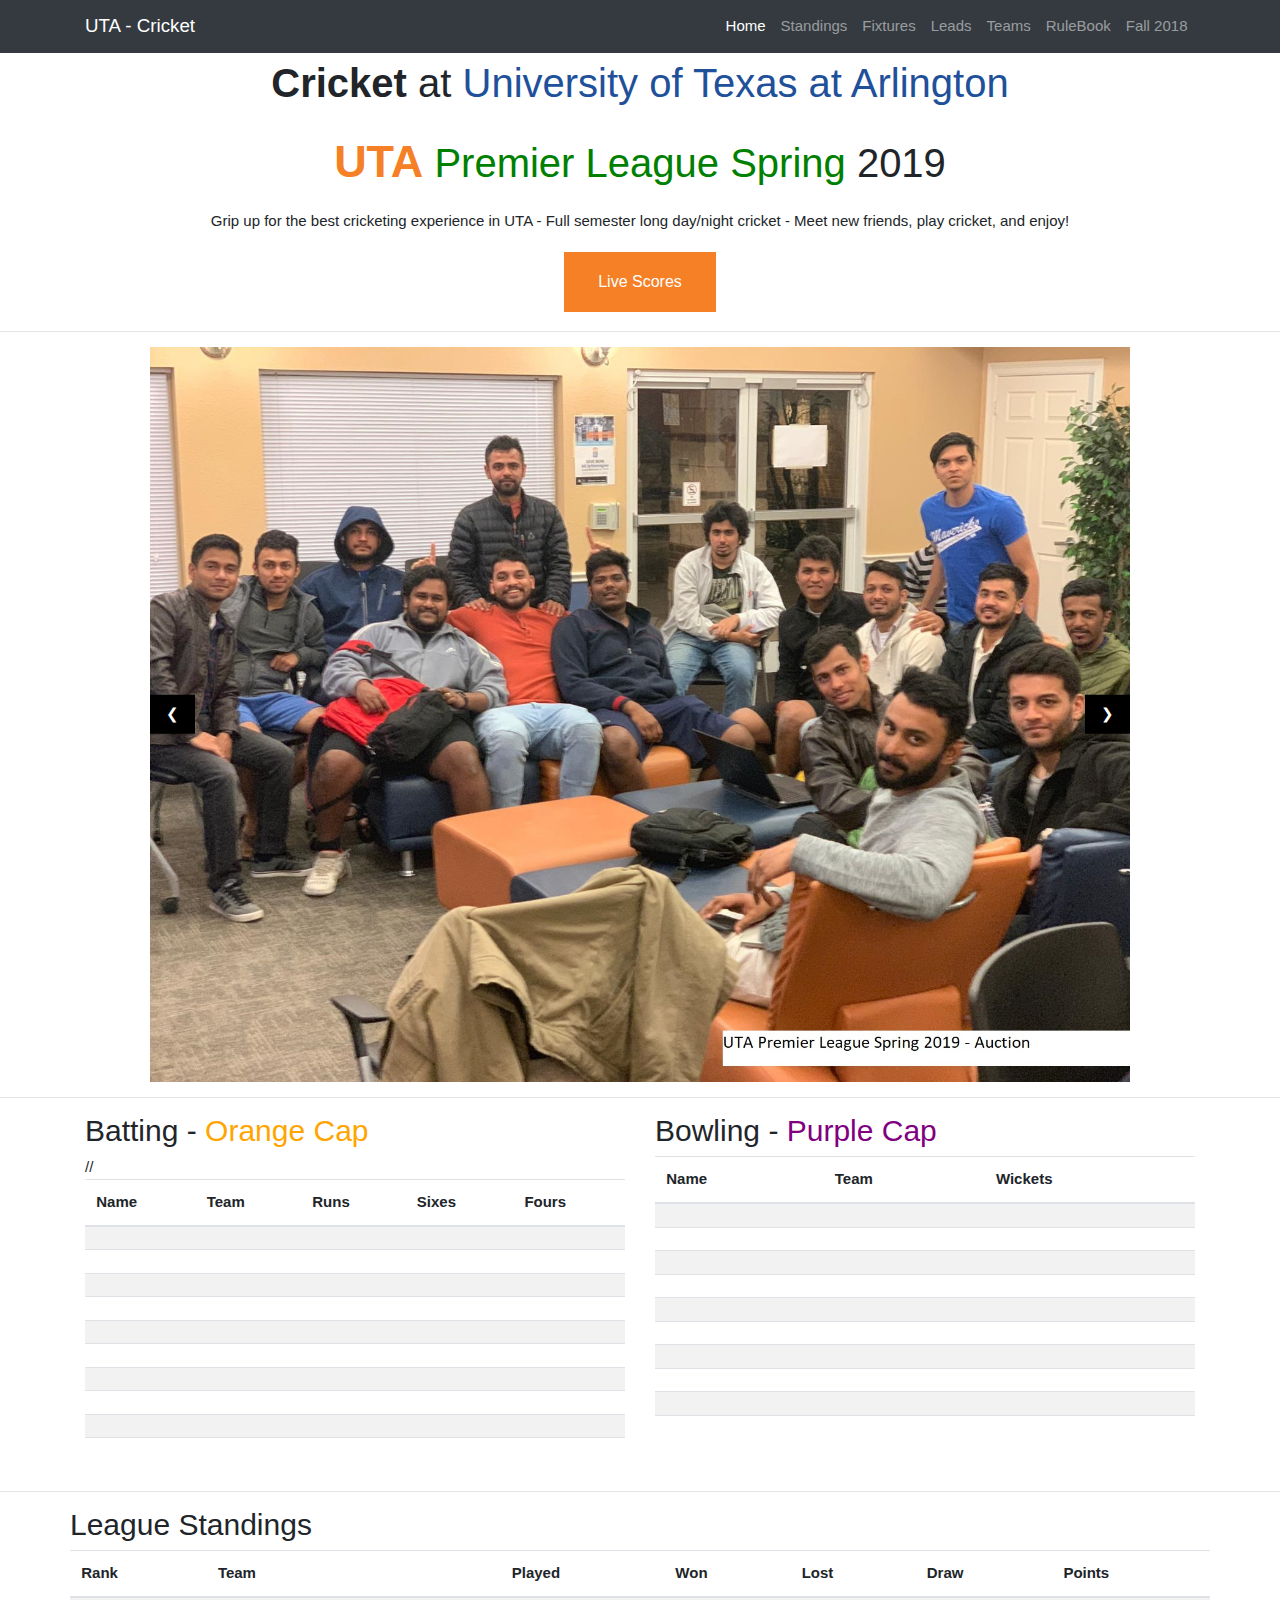
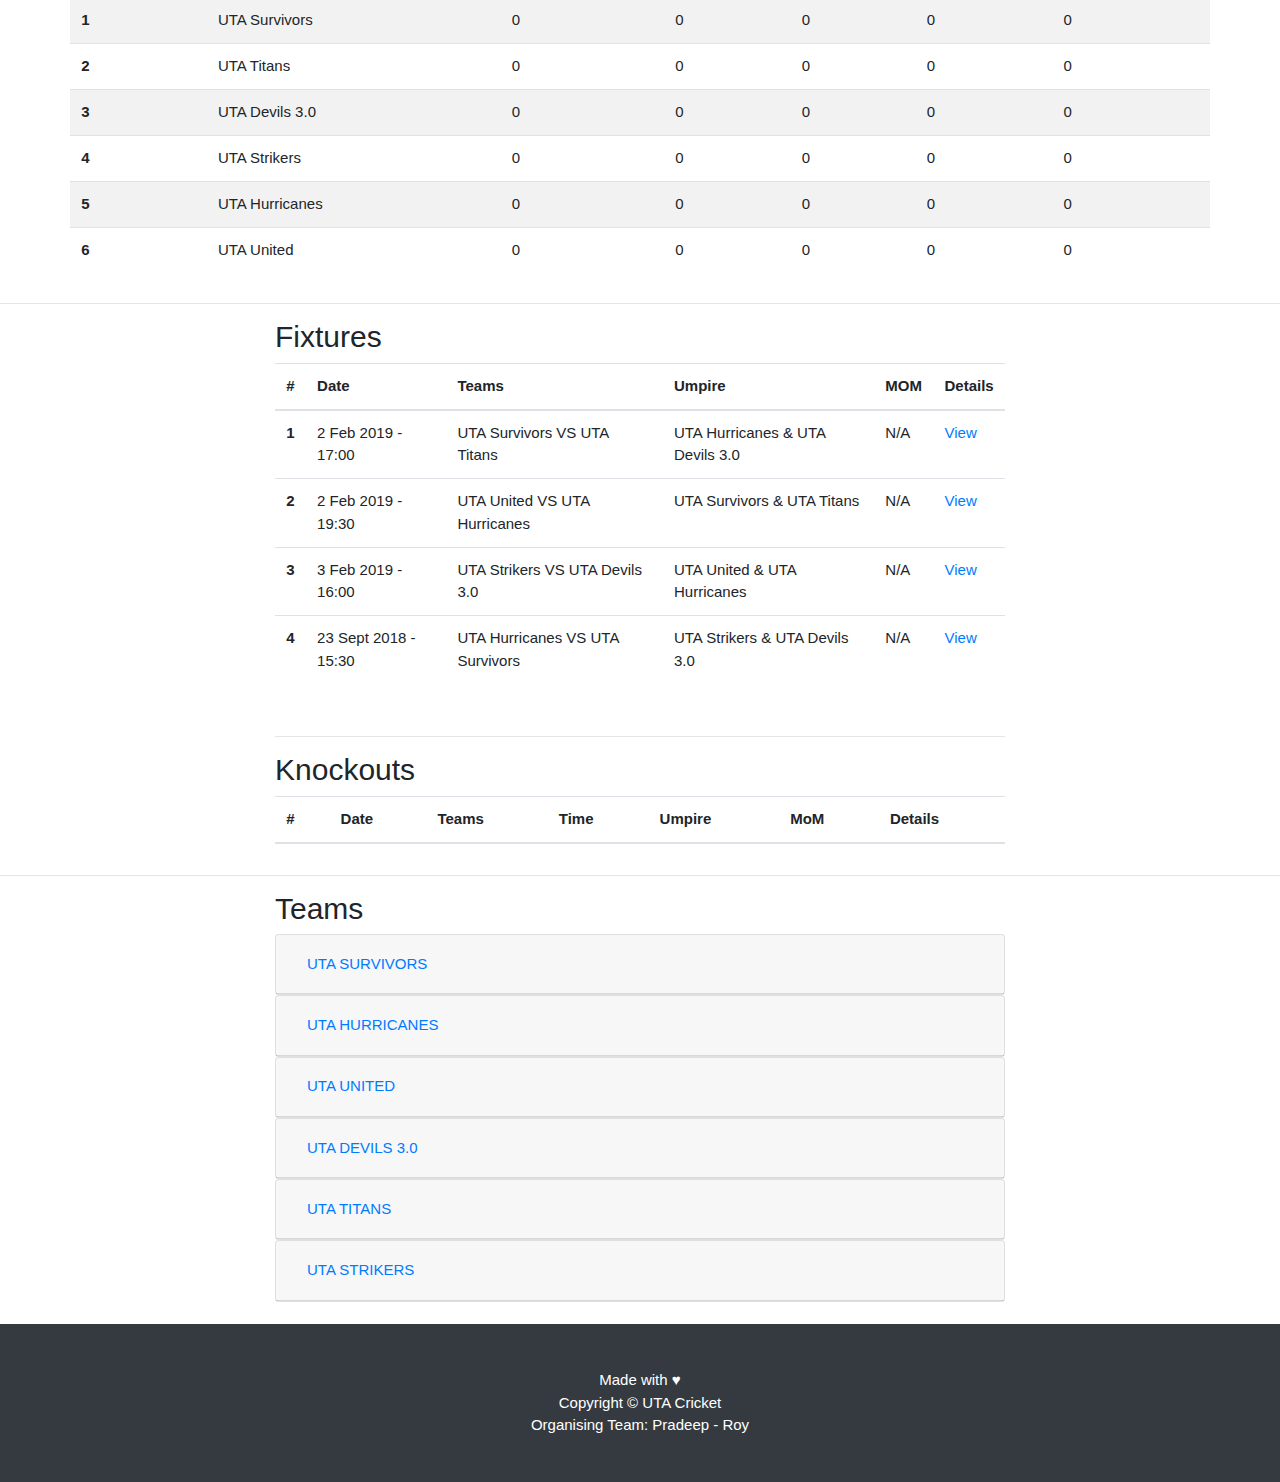
==== utacricket-master/index.html @ eebf98da "Add files via upload" ====
<!DOCTYPE html>
<html lang="en">

  <head>

    <meta charset="utf-8">
    <meta name="viewport" content="width=device-width, initial-scale=1, shrink-to-fit=no">
    <meta name="description" content="">
    <meta name="author" content="Sarbajit Roy">

    <title>UTA - Cricket</title>
	
	<link rel="stylesheet" href="https://www.w3schools.com/w3css/4/w3.css">
	<style>
	.mySlides {display:none;}
	</style>

    <!-- Bootstrap core CSS -->
    <link href="vendor/bootstrap/css/bootstrap.min.css" rel="stylesheet">
	<link rel="icon" href="img/icon.png" type="image/png" sizes="16x16">
	<link rel="stylesheet" href="css/style.css">
	<style>
	
	.button {
		background-color: #4CAF50; /* Green */
		border: none;
		color: white;
		padding: 16px 32px;
		text-align: center;
		text-decoration: none;
		display: inline-block;
		font-size: 16px;
		margin: 4px 2px;
		-webkit-transition-duration: 0.4s; /* Safari */
		transition-duration: 0.4s;
		cursor: pointer;
	}

	.button_live {
		background-color: #f58025; 
		color: white; 
		border: 2px solid #f58025;
	}

	.button_live:hover {
		background-color: white;
		color: #f58025;
		border: 2px solid #f58025;
	}
	.button_link {
		background-color: blue; 
		color: white; 
		border: 2px solid blue;
	}

	.button_link:hover {
		background-color: white;
		color: blue;
		border: 2px solid blue;
	}

	.carousel-control {
	  padding-top:10%;
	  width:5%;
	}
	</style>
	
	
  </head>

  <body>

    <!-- Navigation -->
	
    <nav class="navbar navbar-expand-lg navbar-dark bg-dark static-top">
      <div class="container">
        <a class="navbar-brand" href="#">UTA - Cricket</a>
        <button class="navbar-toggler" type="button" data-toggle="collapse" data-target="#navbarResponsive" aria-controls="navbarResponsive" aria-expanded="false" aria-label="Toggle navigation">
          <span class="navbar-toggler-icon"></span>
        </button>
        <div class="collapse navbar-collapse" id="navbarResponsive">
          <ul class="navbar-nav ml-auto">
            <li class="nav-item active">
              <a class="nav-link" href="index.html">Home
                <span class="sr-only">(current)</span>
              </a>
            </li>
            <li class="nav-item">
              <a class="nav-link " href="#standings">Standings</a>
            </li>
			<li class="nav-item">
              <a class="nav-link " href="#fixture">Fixtures</a>
            </li>
			<li class="nav-item">
              <a class="nav-link " href="#leads">Leads</a>
            </li>
			 <li class="nav-item">
              <a class="nav-link " href="#teams">Teams</a>
            </li>

			<li class="nav-item">
              <a class="nav-link" target="_new" href="https://docs.google.com/document/d/1lMKAYdKcxwoZzKEXXhTWW4r38K_sRTWcE1kXWSVM9k4/edit">RuleBook</a>
            </li>
			<li class="nav-item">
              <a class="nav-link " href="fall_2018.html">Fall 2018</a>
            </li>
          </ul>
        </div>
      </div>
    </nav>
	
	
	<!--Header -->
	<div class="container">
      <div class="row">
	  <div class="col-md-12">
	  <div align="center">
	  <p style="text-align:center;font-size:40px"><b>Cricket </b>at <span style="color:#21509a">University of Texas at Arlington</span></p>
	  <p style="text-align:center;font-size:40px"><b style="color:#f58025;font-size:45px">UTA</b> <span style=" color:green">Premier League Spring</span> 2019</p>
	  <p style="text-align:center;">Grip up for the best cricketing experience in UTA - Full semester long day/night cricket  - Meet new friends, play cricket, and enjoy!</p>
	  
	  <div align="center"><a href="http://chauka.in/index.php/site/create_schedule/4295"><button class="button button_live">Live Scores</button></a></div>
	 
	  <!-- <p style="text-align:center;">Updated till 09/29/2018</p>-->
	  <!--<div align="center"><a href="http://chauka.in/index.php/site/all_matches_by_own_team/555368"><button class="button button_live">Live Score</button></a></div>-->
	 
	 </div>
	  </div>
	  </div>
	  </div>
	  <hr>
	 
		<div class="container">
		<h2 style="text-align:center"></h2>
		<div class="w3-content w3-display-container">
			<div>
		  <img class="mySlides" src="img/spring2019/auction.jpeg" style="width:100%">
		<img class="mySlides" src="img/spring2019/auction_1.jpeg" style="width:100%">
		  </div>
		  <!--<div>
		  <img class="mySlides" src="img/runner_1.jpg" style="width:100%">
		  
		  </div>
		 
		  <img class="mySlides" src="img/match_25_1.jpg" style="width:100%">
		  
		  <img class="mySlides" src="img/match_26_1.jpg" style="width:100%">
		 
		  <img class="mySlides" src="img/match_27_1.jpg" style="width:100%">
		  
		  <img class="mySlides" src="img/match_9.jpeg" style="width:100%">
		  
		  <img class="mySlides" src="img/match_4_1.jpg" style="width:100%">-->
		  

		  <button class="w3-button w3-black w3-display-left" onclick="plusDivs(-1)">&#10094;</button>
		  <button class="w3-button w3-black w3-display-right" onclick="plusDivs(1)">&#10095;</button>
		</div>
		
		
		</div>

	  <hr>
	  
	<!-- Page Content -->
    
	
	<!-- Leads -->
    <div class="container">
      <div class="row" id="leads">
		<div class="col-md-6">
			<h2>Batting - <span style="color:orange">Orange Cap</span></h2>
			<table class="table table-striped">
			  <thead>
				<tr>
				  <th scope="col">Name</th>
				  <th scope="col">Team</th>
				  <th scope="col">Runs</th>
				  <th scope="col">Sixes</th>
				  <th scope="col">Fours</th>
				  
				</tr>
			  </thead>
			  <tbody>
			  <tr style="color:orange">
				  <th scope="row"></th>
				  <td></td>
				  <td></td>
				  <td></td>
				   <td></td>
					
				</tr>
				<tr >
				  <th scope="row"></th>
				  <td></td>
				  <td></td>
				  <td></td>
				   <td></td>
					
				</tr>
				<tr>
				  <th scope="row"></th>
				  <td></td>
				  <td></td>
				  <td></td>
				   <td></td>
					
				</tr>
				<tr>
				  <th scope="row"></th>
				  <td></td>
				  <td></td>
				  <td></td>
				   <td></td>
					//
				</tr>
				<tr>
				  <th scope="row"></th>
				  <td></td>
				  <td></td>
				  <td></td>
				   <td></td>
					
				</tr>
				<tr>
				  <th scope="row"></th>
				  <td></td>
				  <td></td>
				  <td></td>
				   <td></td>
					
				</tr>
				<tr>
				  <th scope="row"></th>
				  <td></td>
				  <td></td>
				  <td></td>
				   <td></td>
				   
				</tr>
				
				
				
				
				<tr>
				  <th scope="row"></th>
				  <td></td>
				  <td></td>
				  <td></td>
				   <td></td>
					
				</tr>
				<tr>
				  <th scope="row"></th>
				  <td></td>
				  <td></td>
				  <td></td>
				   <td></td>
					
				</tr>
				<tr>
				  <th scope="row"></th>
				  <td></td>
				  <td></td>
				  <td></td>
				   <td></td>
					
				</tr>
				
				
				
			  </tbody>
			</table>
		</div>
		<div class="col-md-6">
			<h2>Bowling -  <span style="color:purple">Purple Cap</span></h2>
			<table class="table table-striped">
			  <thead>
				<tr>
					
				  <th scope="col">Name</th>
				  <th scope="col">Team</th>
				   
				  <th scope="col">Wickets</th>
				 
				  
				  
				</tr>
			  </thead>
			  <tbody>
			  
				<tr style="color:purple">
				  <th scope="row"></th>
				  <td></td>
				 
				   <td></td>
				   
				 <tr >
				  <th scope="row"></th>
				  <td></td>
				  
				  <td></td>
				  
					
				</tr>
				   
				</tr>
				<tr >
				  <th scope="row"></th>
				  <td></td>
				 
				  <td></td>
				  
				  
					
				</tr>
				
				
				
				
				<tr>
				  <th scope="row"></th>
				  <td></td>
				  
					<td></td>
				   
				</tr>
				<tr>
				  <th scope="row"></th>
				  <td></td>
				 
				  <td></td>
					
				</tr>
				
				<tr>
				  <th scope="row"></th>
				  <td></td>
				 
				  <td></td>
					
				</tr>
				<tr>
				  <th scope="row"></th>
				  <td></td>
				 
				  <td></td>
					
				</tr>
				<tr>
				  <th scope="row"></th>
				  <td></td>
				 
				  <td></td>
					
				</tr>
				<tr>
				  <th scope="row"></th>
				  <td></td>
				 
				  <td></td>
					
				</tr>
				<tr>
				  <th scope="row"></th>
				  <td></td>
				 
				  <td></td>
					
				</tr>
				
			  </tbody>
			</table>
		</div>
        
      </div>
    </div>
	<hr>
	
	
	
	
	
	
    <!-- Standings -->
    <div class="container">
      <div class="row" id="standings">
	  <h2  >League Standings</h2>
		<div class="table-responsive">
        <table class="table table-striped ">
			  <thead>
				<tr>
				  <th scope="col">Rank</th>
				  <th scope="col">Team</th>
				  <th scope="col">Played</th>
				  <th scope="col">Won</th>
				  <th scope="col">Lost</th>
				  <th scope="col">Draw</th>
				  <th scope="col">Points</th>
				</tr>
			  </thead>
			  <tbody>
			  <tr>
				  <th scope="row">1</th>
				  <td>UTA Survivors</td>
				  <td>0</td>
				  <td>0</td>
				   <td>0</td>
					<td>0</td>
					 <td>0</td>
				  
				</tr>
			  <tr>
				  <th scope="row">2</th>
				  <td>UTA Titans</td>
				  <td>0</td>
				  <td>0</td>
				   <td>0</td>
					<td>0</td>
					 <td>0</td>
				</tr>
				
			   
				
				<tr>
				  <th scope="row">3</th>
				  <td>UTA Devils 3.0</td>
				  <td>0</td>
				  <td>0</td>
				   <td>0</td>
					<td>0</td>
					 <td>0</td>
				  
				</tr>
				
				<tr>
				  <th scope="row">4</th>
				  <td>UTA Strikers</td>
				  <td>0</td>
				  <td>0</td>
				   <td>0</td>
					<td>0</td>
					 <td>0</td>
				</tr>
				<tr>
				  <th scope="row">5</th>
				  <td>UTA Hurricanes</td>
				  <td>0</td>
				  <td>0</td>
				   <td>0</td>
					<td>0</td>
					 <td>0</td>
				</tr>
				
				<tr>
				  <th scope="row">6</th>
				  <td>UTA United</td>
				  <td>0</td>
				  <td>0</td>
				   <td>0</td>
					<td>0</td>
					 <td>0</td>
				</tr>
				
				
				
			
			  </tbody>
			</table>
			</div>
      </div>
    </div>
	<hr>
	<!-- Fixtures -->
    <div class="container">
      <div class="row"id="fixture">
	  
	  <div class="col-md-2"></div>
		<div class="col-md-8">
		<h2 >Fixtures</h2>
		
		<div class="table-responsive"> 
		
	  	<table class="table">
		  <thead>
			<tr>
			 <th scope="col">#</th>
			  <th scope="col">Date</th>
			  <th scope="col">Teams</th>
			  
			  <th scope="col">Umpire</th>
			  <th scope="col">MOM</th>
			  <th scope="col">Details</th>
			  
			</tr>
		  </thead>
		  <tbody>
			<tr>
			  <th scope="row">1</th>
			  <td>2 Feb 2019 - 17:00</td>
			  <td>UTA Survivors VS UTA Titans</td>
			  
			  <td>UTA Hurricanes & UTA Devils 3.0</td>
			  <td>N/A</td>
			  <td ><a href="http://chauka.in/index.php/scoreboard/display_scoreboard/146020/true">View</a></td>
			   
			</tr>
			<tr>
			  <th scope="row">2</th>
			  <td>2 Feb 2019 - 19:30</td>
			  <td>UTA United VS UTA Hurricanes</td>
			  
			  <td>UTA Survivors & UTA Titans</td>
			   <td>N/A</td>
			  <td ><a href="http://chauka.in/index.php/scoreboard/display_scoreboard/146023/true">View</a></td>
			   
			</tr>
			<tr>
			  <th scope="row">3</th>
			  <td>3 Feb 2019 - 16:00</td>
			  <td>UTA Strikers VS UTA Devils 3.0</td>
			 
			  <td>UTA United & UTA Hurricanes</td>
			   <td>N/A</td>
			  <td ><a href="http://chauka.in/index.php/scoreboard/display_scoreboard/146027/true">View</a></td>
			  
			</tr>
			
			<tr>
			 <th scope="row">4</th>
			  <td>23 Sept 2018 - 15:30</td>
			  <td>UTA Hurricanes VS UTA Survivors </td>
			  
			  <td>UTA Strikers & UTA Devils 3.0</td>
			   <td>N/A</td>
			  <td ><a href="http://chauka.in/index.php/scoreboard/display_scoreboard/146026/true">View</a></td>
			   
			</tr>
			
			
			
		  </tbody>
		</table>
		
		<br><hr>
		
        <!--knockouts-->
		<h2> Knockouts</h2>
		<table class="table table-striped">
					  <thead>
						<tr>
						 <th scope="col">#</th>
						  <th scope="col">Date</th>
						  <th scope="col">Teams</th>
						  <th scope="col">Time</th>
						  <th scope="col">Umpire</th>
						  <th scope="col">MoM</th>
						  <th scope="col">Details</th>
						  
						</tr>
					  </thead>
					  <tbody>
						
						 </tbody>
					</table>
		
		
      </div>
	  </div>
	  <div class="col-md-2"></div>
    </div>
	</div>
	  <div class="col-md-2"></div>
    </div>
	</div>
	</div><hr>
	<!-- Teams -->
    <div class="container">
      <div class="row">
	  <div class="col-md-2"></div>
	  <div class="col-md-8">
	  <h2> Teams</h2>
		<div id="accordion">
  <div class="card">
    <div class="card-header" id="headingOne">
      <h5 class="mb-0">
        <button class="btn btn-link" data-toggle="collapse" data-target="#collapseOne" aria-expanded="false" aria-controls="collapseOne">
          UTA SURVIVORS		
        </button>
      </h5>
    </div>

    <div id="collapseOne" class="collapse" aria-labelledby="headingOne" data-parent="#accordion">
      <div class="card-body">
				<p>
					Pushpak(c)<br>
					Akshay Kotian<br>
					Abhilash S<br>
					Rohan Saraf<br>
					Srujan patel<br>
					Abhishek Rathore<br>
					Chinmay Gaikwad<br>
					Peyush Maini<br>
					Adit Shah<br>
					Siddhant Jash<br>
					Omkar Patil<br>
					Mohit Singh<br>
					Maharshi Thakkar<br>
					Murtaza Rangwala<br>
					Sourabh<br>
					Mihir K Patel<br>
					Mayank Sharma<br>
					Pradeep Raghuwanshi<br>
					Vijay Thakkar<br>
					Nishant Sannan<br>
					Amol<br>
					Adil<br>
					Karan<br>
					Anvesh<br>
					Siddhart<br>
					Omkar<br>
					Sandip<br>
					Aditya Zodpe<br>
					</p></div>
    </div>
  </div>
  <div class="card">
    <div class="card-header" id="headingTwo">
      <h5 class="mb-0">
        <button class="btn btn-link collapsed" data-toggle="collapse" data-target="#collapseTwo" aria-expanded="false" aria-controls="collapseTwo">
          UTA HURRICANES	
        </button>
      </h5>
    </div>
    <div id="collapseTwo" class="collapse" aria-labelledby="headingTwo" data-parent="#accordion">
      <div class="card-body">
     <p>
				Nisarg (C)<br>
				Priyank Garg<br>
				Lalit Goski<br>
				Rohan Lagad<br>
				Krunal D Patel<br>
				Manthan Bhavsar<br>
				Anuj patel<br>
				Hiren M Panchal<br>
				Harshil Shah<br>
				Shoeb A Syed<br>
				Utkarsh R Patel<br>
				Himir Shah<br>
				Anish Rai<br>
				Rishabh Shah<br>
				Nishit Reddy<br>
				Dhruwin Shah<br>
				Gaurav Borikar<br>
				Viren<br>
				Ranjit<br>
				Raj Naik<br>
				Vijay Kant<br>
				Vaibhav<br>
				Swajeet<br>
				Bhanuprakash<br>
				Dhanish<br>
				Nikhil<br>
				Akshay Sharma<br>
				Bhaskar<br>
				</p> </div>
    </div>
  </div>
  <div class="card">
    <div class="card-header" id="headingThree">
      <h5 class="mb-0">
        <button class="btn btn-link collapsed" data-toggle="collapse" data-target="#collapseThree" aria-expanded="false" aria-controls="collapseThree">
          UTA UNITED
        </button>
      </h5>
    </div>
    <div id="collapseThree" class="collapse" aria-labelledby="headingThree" data-parent="#accordion">
      <div class="card-body">
      <p>
				Jemeen (c)<br>
				Ankush Mahajan <br>
				Vatsal patel<br>
				Abhishek Singh<br>
				Rahul<br>
				Rupansh Shriva<br>
				Zeesham Alam<br>
				Dhirendra Sagar<br>
				Ronik K Patel<br>
				Haresh patel<br>
				Jainil Savaliya<br>
				Himanshu kale<br>
				Tirth Mehul Patel<br>
				Dhaval Patel<br>
				Himanshu Singh<br>
				Narendra Mal<br>
				Jay Modi<br>
				Vishal Sharma<br>
				Harsh Jr<br>
				Harsh<br>
				Vivek<br>
				Sahil<br>
				Akash Patel <br>
				</p></div>
    </div>
  </div>
  <div class="card">
    <div class="card-header" id="headingThree">
      <h5 class="mb-0">
        <button class="btn btn-link collapsed" data-toggle="collapse" data-target="#collapsefour" aria-expanded="false" aria-controls="collapsefour">
          UTA DEVILS 3.0		
        </button>
      </h5>
    </div>
    <div id="collapsefour" class="collapse" aria-labelledby="headingfour" data-parent="#accordion">
      <div class="card-body">
			  <p>
				Kaushik (c)<br>
				Harikiran Kanduri<br>
				Anil Kumar Harsh<br>
				Ajay Kumar Koyal<br>
				Durga Deepak<br>
				Priyatham Reddy<br>
				Jay J patel<br>
				Shubham Gujar<br>
				Siddaram<br>
				Sharat Kumar<br>
				Gaurav Devkate<br>
				Amit Jadhav<br>
				Rohit R pawar<br>
				Soham Biswas<br>
				Priyank Kothia<br>
				kunj<br>
				Prashanth<br>
				Amey<br>
				Roy<br>
				Keval<br>
				Rinkesh<br>
				Hemil<br>
				Nishant<br>
				Jordan<br>
				Madan<br></p>
				</div>
    </div>
  </div>
  
  </div>
  <div class="card">
    <div class="card-header" id="headingThree">
      <h5 class="mb-0">
        <button class="btn btn-link collapsed" data-toggle="collapse" data-target="#collapsefive" aria-expanded="false" aria-controls="collapsefive">
          UTA TITANS		
        </button>
      </h5>
    </div>
    <div id="collapsefive" class="collapse" aria-labelledby="headingfive" data-parent="#accordion">
      <div class="card-body">
      <p>
			Sri Ram (c)<br>
			Abhiram<br>
			Nishant Sutaria<br>
			Harish Reddy<br>
			Preetam V Kumar<br>
			Himanshu K Swami<br>
			Divij patel<br>
			Karanjeet Singh<br>
			Chandrashekar Mohan<br> 
			Gannoju Saikumar<br>
			Lokesh<br>
			harsh Mehta<br>
			Sragvi A Vanukuru<br>
			Poojan Mukesh Patel<br>
			Venkatesh Rao Vemula<br>
			Pritam Karmokar<br>
			Aman Bassi<br>
			Sunny<br> 
			Saai<br>
			Pranav<br>
			Srihari<br>
			Akhilesh<br>
			Rahul Teja<br> 
			Varun Konka<br>
			Ravi<br>
			Sai Krishna<br>
			Ashok Dodiya
			
			</p></div>
    </div>
  </div>
  
  <div class="card">
    <div class="card-header" id="headingThree">
      <h5 class="mb-0">
        <button class="btn btn-link collapsed" data-toggle="collapse" data-target="#collapsesix" aria-expanded="false" aria-controls="collapsesix">
          UTA STRIKERS		
        </button>
      </h5>
    </div>
    <div id="collapsesix" class="collapse" aria-labelledby="headingsix" data-parent="#accordion">
      <div class="card-body">
      <p>
			Shreyas (c)<br>
			Pratik Singh<br>
			Shitiz<br>
			Neel M Patel<br>
			Kashish Jain<br>
			Aayush Baid<br>
			Anirudh Tapkire<br>
			Parth panchal<br>
			Sohith Chandra<br> 
			Ashwath Sridhar<br>
			Satish Rella<br>
			Nishad Sh Patel<br>
			Aadit Ravi Swamy<br>
			SatyaNarayna<br>
			Shubhasheesh D<br>
			Gaurav Ajariwal<br>
			Meet Brahmbhatt<br>
			Tejas<br> 
			Anuj<br>
			Ankur<br>
			Junail<br>
			Sarath<br>
			Vamsi<br>
			Harsh
			
			</p></div>
    </div>
  </div>
  
  
  
</div>
<div class="col-md-2"></div>
        
      </div>
    </div>
	
	<!-- Footer -->
	
        
    <br>
	
    <footer class="py-5 bg-dark">
      <div class="container">
        <p class="m-0 text-center text-white">Made with &hearts; <br> Copyright &copy; UTA Cricket</p>
		<p class="m-0 text-center text-white">Organising Team: Pradeep - Roy</p>
		
	  
      <!-- /.container -->
    </footer>
	</div>
    <!-- Bootstrap core JavaScript -->
    <script src="vendor/jquery/jquery.min.js"></script>
    <script src="vendor/bootstrap/js/bootstrap.bundle.min.js"></script>
	<script src='https://code.jquery.com/jquery-1.11.1.min.js'></script>
	<script src='https://maxcdn.bootstrapcdn.com/bootstrap/4.0.0/js/bootstrap.min.js'></script>
	<script  src="js/index.js"></script>
  
  
<script>
var slideIndex = 1;
showDivs(slideIndex);

function plusDivs(n) {
  showDivs(slideIndex += n);
}

function showDivs(n) {
  var i;
  var x = document.getElementsByClassName("mySlides");
  if (n > x.length) {slideIndex = 1}    
  if (n < 1) {slideIndex = x.length}
  for (i = 0; i < x.length; i++) {
     x[i].style.display = "none";  
  }
  x[slideIndex-1].style.display = "block";  
}
</script>
  </body>

</html>
---- utacricket-master/css/style.css ----
@media (min-width: 768px) {
    .carousel-inner .active,
    .carousel-inner .active + .carousel-item,
    .carousel-inner .active + .carousel-item + .carousel-item,
    .carousel-inner .active + .carousel-item + .carousel-item + .carousel-item  {
        display: block;
    }
    
    .carousel-inner .carousel-item.active:not(.carousel-item-right):not(.carousel-item-left),
    .carousel-inner .carousel-item.active:not(.carousel-item-right):not(.carousel-item-left) + .carousel-item,
    .carousel-inner .carousel-item.active:not(.carousel-item-right):not(.carousel-item-left) + .carousel-item + .carousel-item,
    .carousel-inner .carousel-item.active:not(.carousel-item-right):not(.carousel-item-left) + .carousel-item + .carousel-item + .carousel-item {
        transition: none;
    }
    
    .carousel-inner .carousel-item-next,
    .carousel-inner .carousel-item-prev {
      position: relative;
      transform: translate3d(0, 0, 0);
    }
    
    .carousel-inner .active.carousel-item + .carousel-item + .carousel-item + .carousel-item + .carousel-item {
        position: absolute;
        top: 0;
        right: -25%;
        z-index: -1;
        display: block;
        visibility: visible;
    }
    
    /* left or forward direction */
    .active.carousel-item-left + .carousel-item-next.carousel-item-left,
    .carousel-item-next.carousel-item-left + .carousel-item,
    .carousel-item-next.carousel-item-left + .carousel-item + .carousel-item,
    .carousel-item-next.carousel-item-left + .carousel-item + .carousel-item + .carousel-item,
    .carousel-item-next.carousel-item-left + .carousel-item + .carousel-item + .carousel-item + .carousel-item {
        position: relative;
        transform: translate3d(-100%, 0, 0);
        visibility: visible;
    }
    
    /* farthest right hidden item must be abso position for animations */
    .carousel-inner .carousel-item-prev.carousel-item-right {
        position: absolute;
        top: 0;
        left: 0;
        z-index: -1;
        display: block;
        visibility: visible;
    }
    
    /* right or prev direction */
    .active.carousel-item-right + .carousel-item-prev.carousel-item-right,
    .carousel-item-prev.carousel-item-right + .carousel-item,
    .carousel-item-prev.carousel-item-right + .carousel-item + .carousel-item,
    .carousel-item-prev.carousel-item-right + .carousel-item + .carousel-item + .carousel-item,
    .carousel-item-prev.carousel-item-right + .carousel-item + .carousel-item + .carousel-item + .carousel-item {
        position: relative;
        transform: translate3d(100%, 0, 0);
        visibility: visible;
        display: block;
        visibility: visible;
    }

}

 /* Bootstrap Lightbox using Modal */

#profile-grid { overflow: auto; white-space: normal; } 
#profile-grid .profile { padding-bottom: 40px; }
#profile-grid .panel { padding: 0 }
#profile-grid .panel-body { padding: 15px }
#profile-grid .profile-name { font-weight: bold; }
#profile-grid .thumbnail {margin-bottom:6px;}
#profile-grid .panel-thumbnail { overflow: hidden; }
#profile-grid .img-rounded { border-radius: 4px 4px 0 0;}
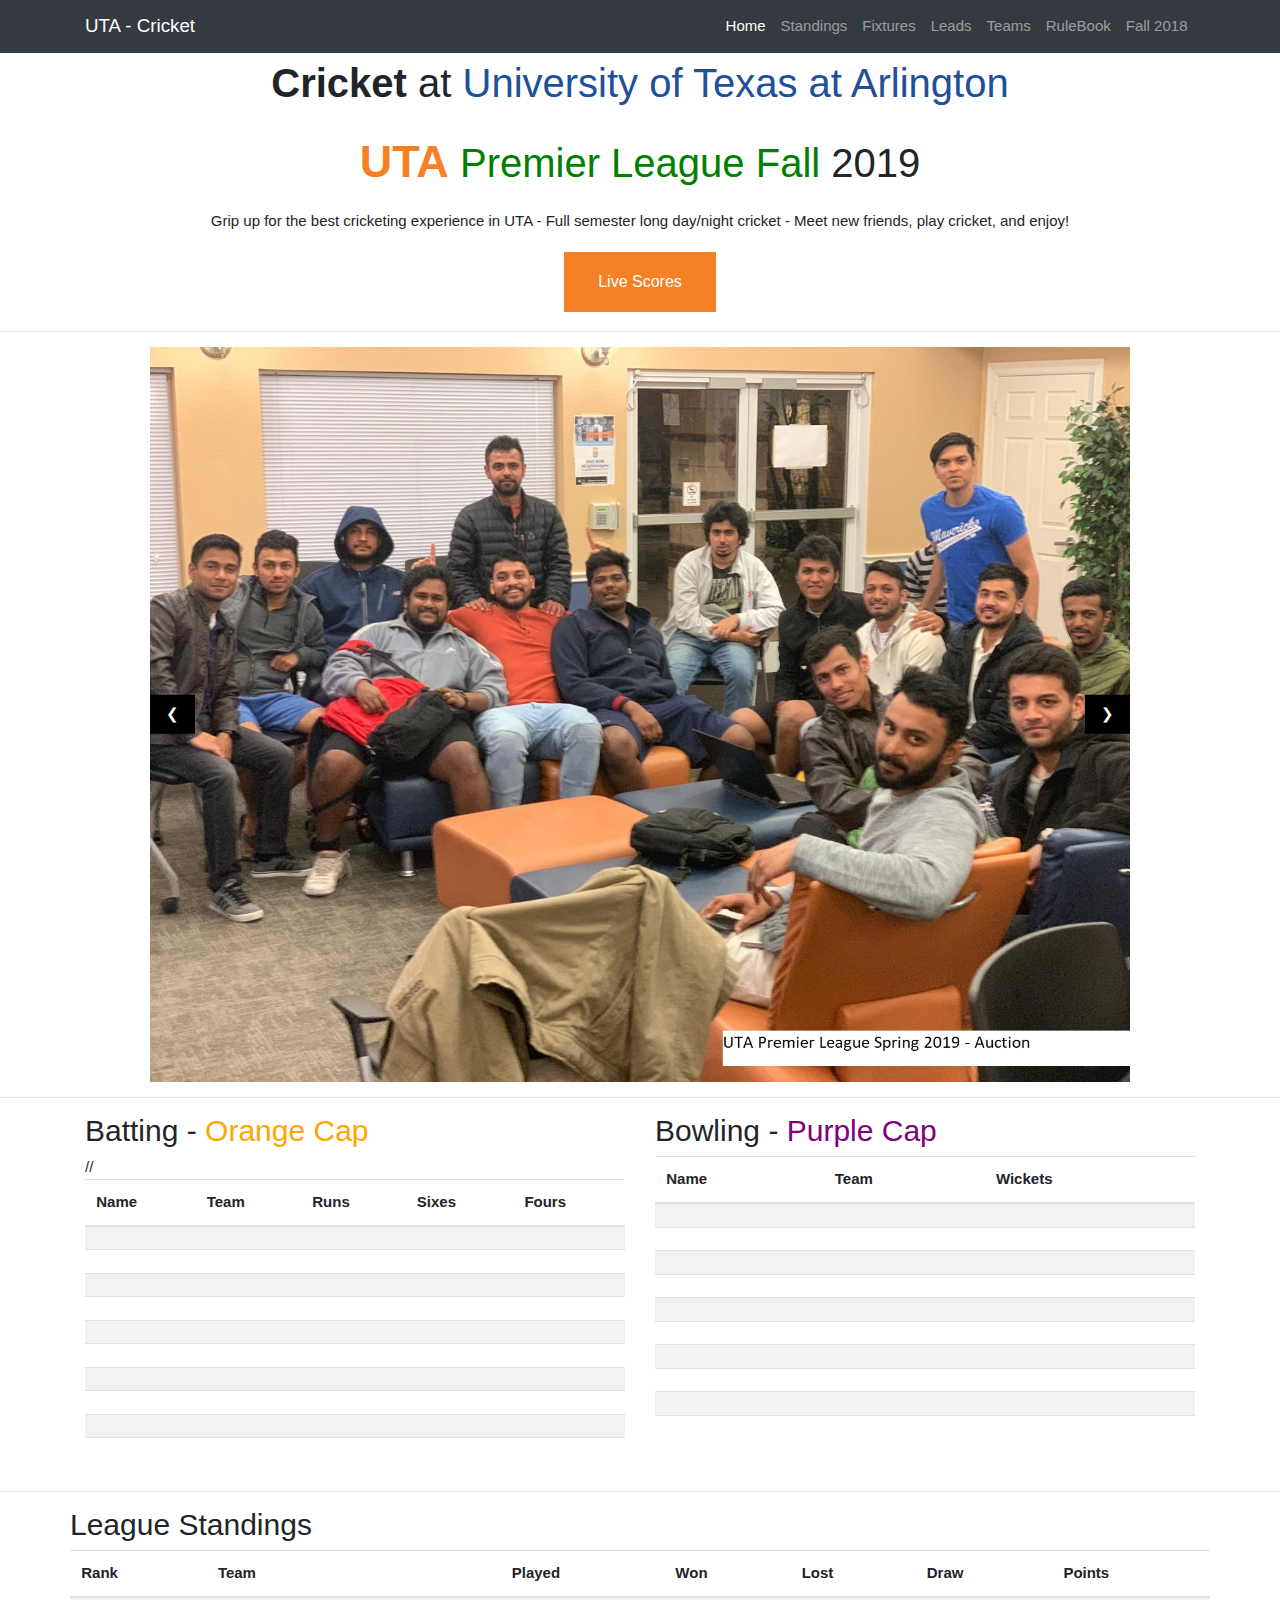
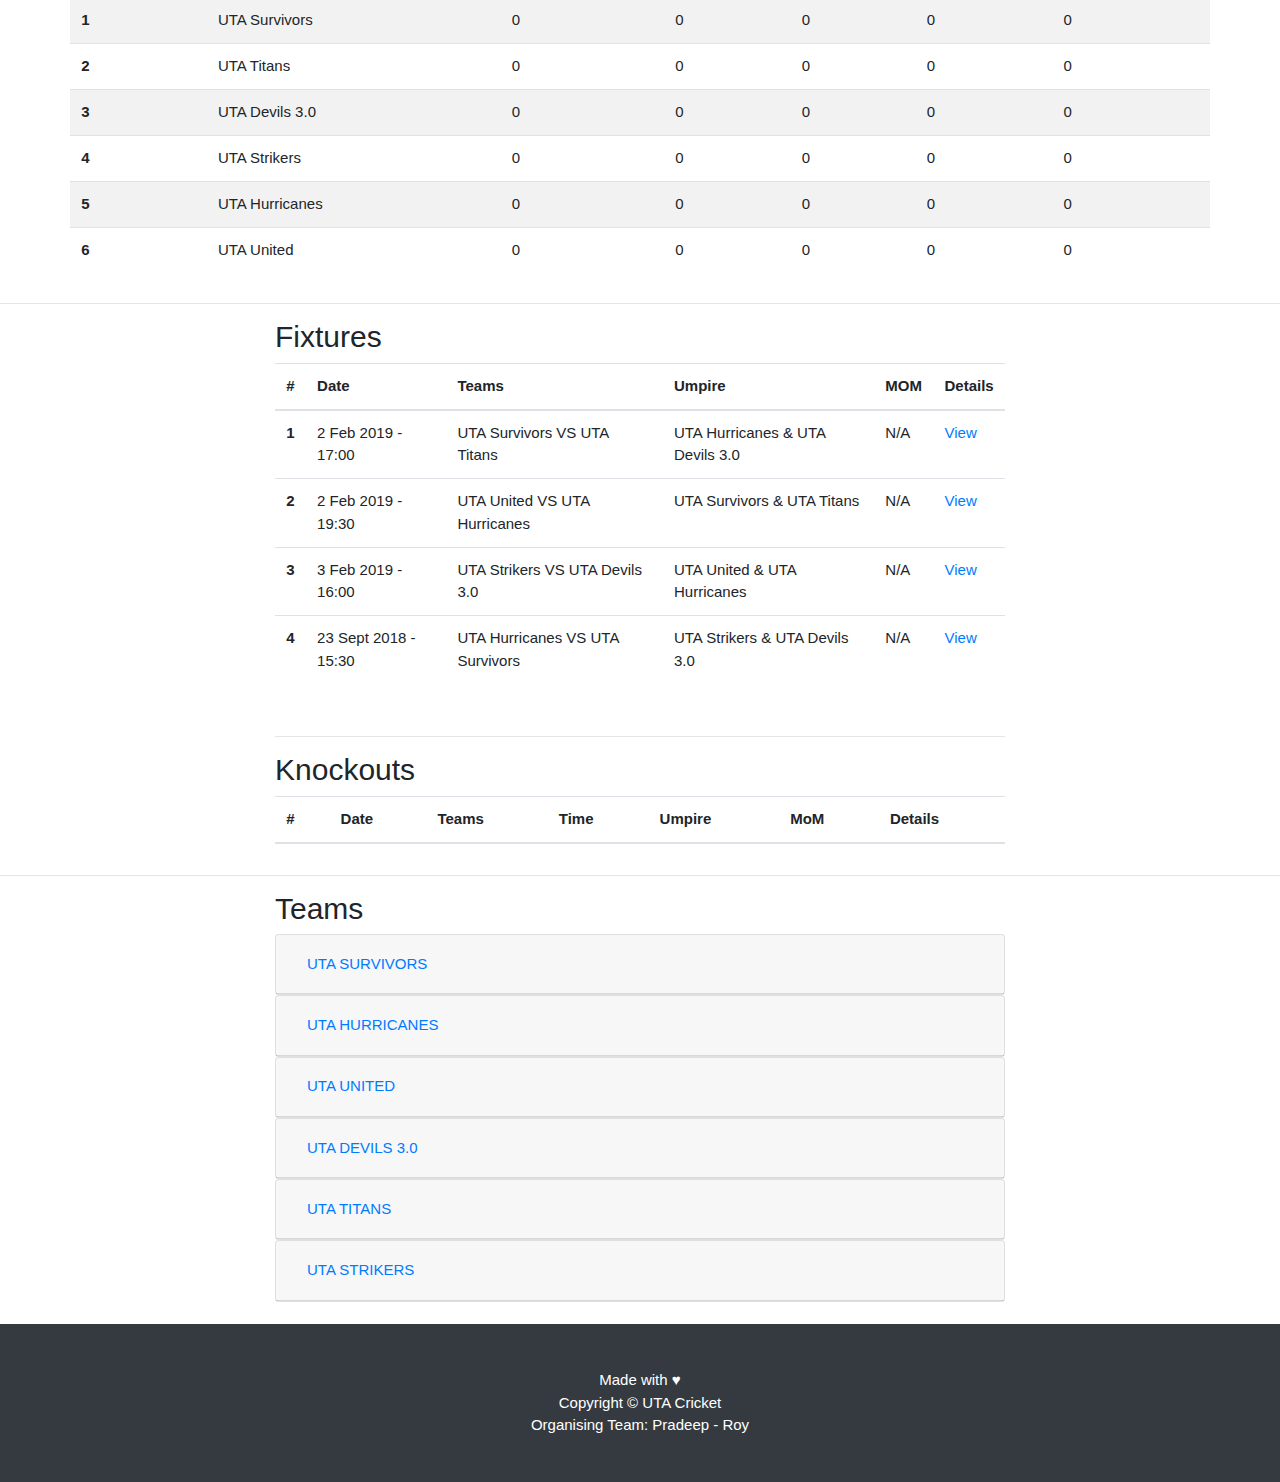
==== commit a05b8c8f: "Update index.html" ====
--- a/utacricket-master/index.html
+++ b/utacricket-master/index.html
@@ -116,7 +116,7 @@
 	  <div class="col-md-12">
 	  <div align="center">
 	  <p style="text-align:center;font-size:40px"><b>Cricket </b>at <span style="color:#21509a">University of Texas at Arlington</span></p>
-	  <p style="text-align:center;font-size:40px"><b style="color:#f58025;font-size:45px">UTA</b> <span style=" color:green">Premier League Spring</span> 2019</p>
+	  <p style="text-align:center;font-size:40px"><b style="color:#f58025;font-size:45px">UTA</b> <span style=" color:green">Premier League Fall</span> 2019</p>
 	  <p style="text-align:center;">Grip up for the best cricketing experience in UTA - Full semester long day/night cricket  - Meet new friends, play cricket, and enjoy!</p>
 	  
 	  <div align="center"><a href="http://chauka.in/index.php/site/create_schedule/4295"><button class="button button_live">Live Scores</button></a></div>
